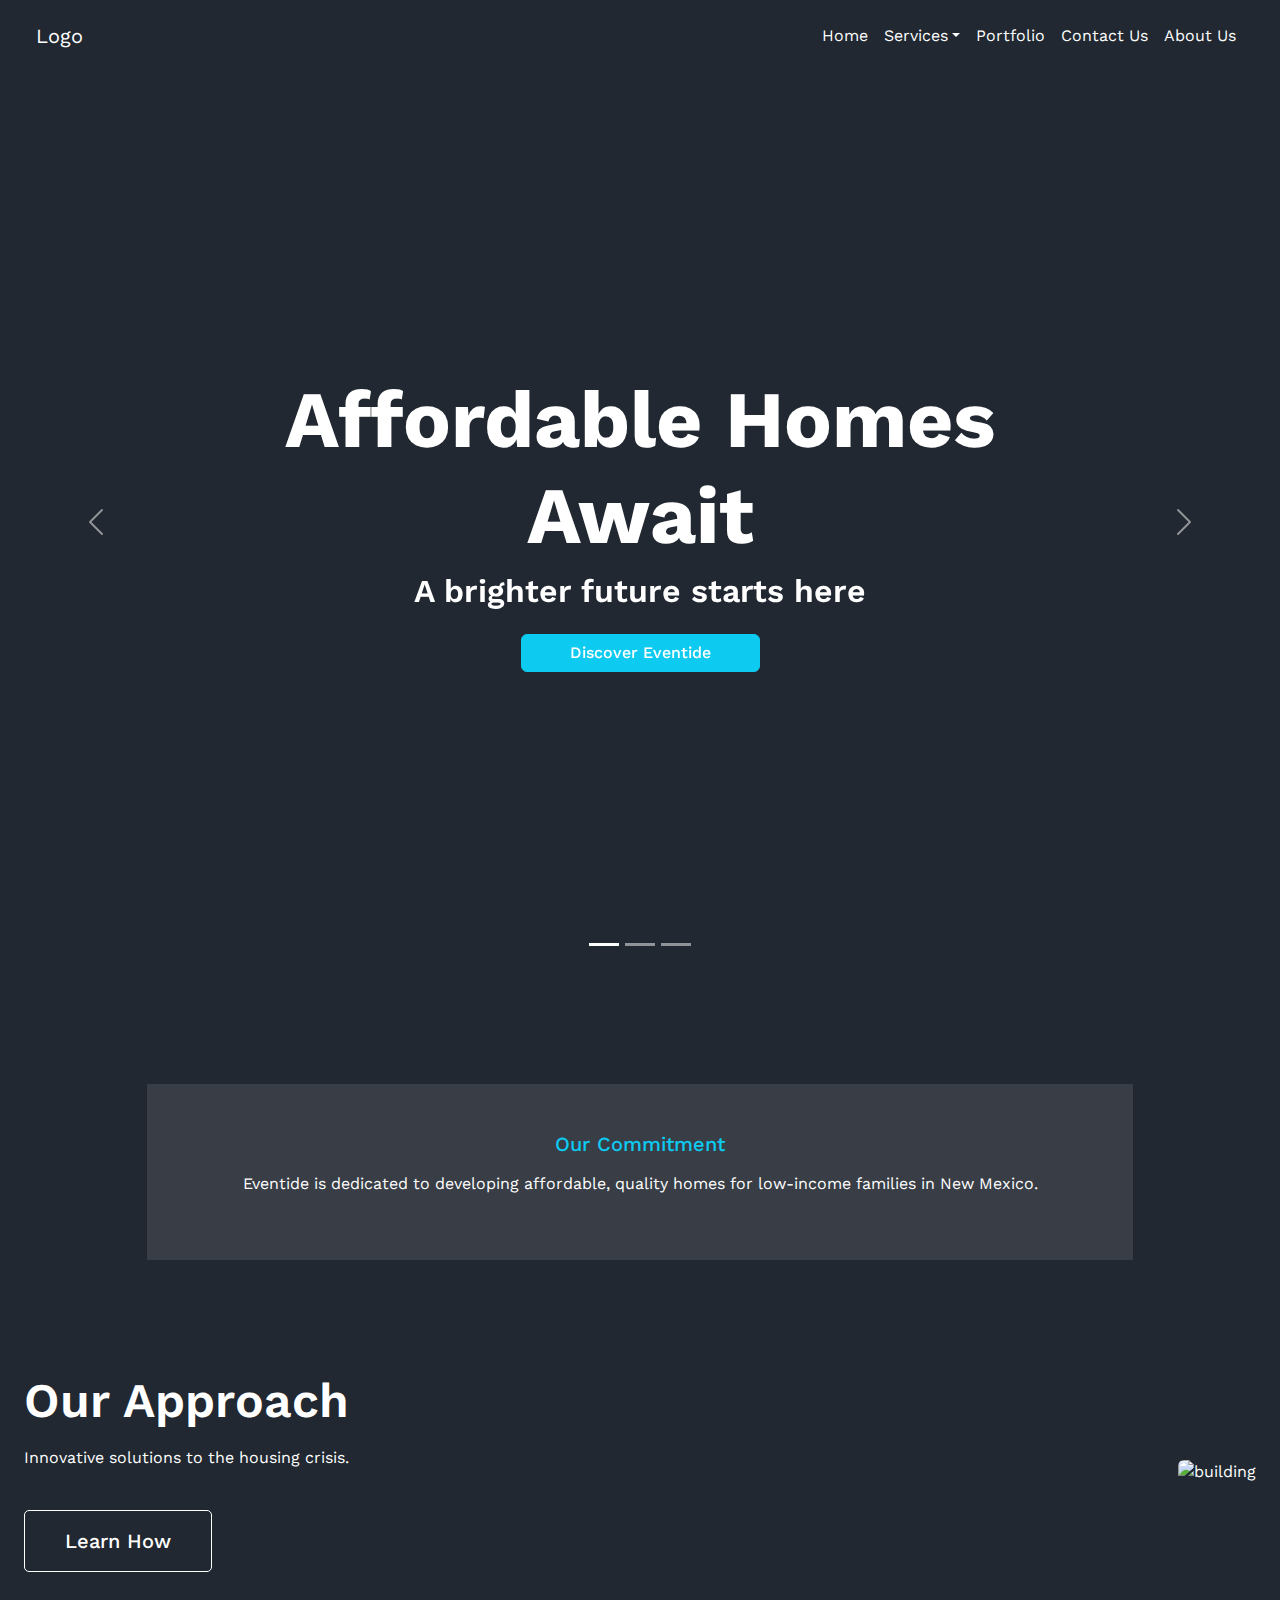
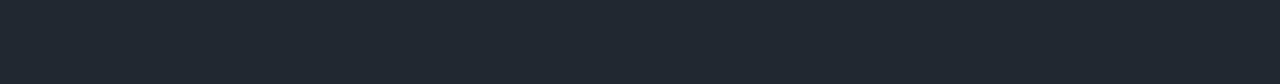
==== main.html @ f6aa6149 "added approach section" ====
<!DOCTYPE html>
<html lang="en">
  <head>
    <meta charset="UTF-8" />
    <meta name="viewport" content="width=device-width, initial-scale=1.0" />
    <title>Building Construction</title>
    <!-- bootstrap css cdn -->
    <link
      href="https://cdn.jsdelivr.net/npm/bootstrap@5.3.3/dist/css/bootstrap.min.css"
      rel="stylesheet"
      integrity="sha384-QWTKZyjpPEjISv5WaRU9OFeRpok6YctnYmDr5pNlyT2bRjXh0JMhjY6hW+ALEwIH"
      crossorigin="anonymous"
    />
    <!-- vanilla css -->
    <link rel="stylesheet" href="styles/main.css" />
  </head>
  <body>
    <main>
      <!-- navbar section starts -->
      <header class="container-xxl my-lg-2 px-lg-4">
        <nav class="navbar navbar-expand-lg" id="nav-container">
          <div class="container-fluid">
            <a class="navbar-brand" href="#">Logo</a>
            <button
              class="navbar-toggler"
              type="button"
              data-bs-toggle="collapse"
              data-bs-target="#navbarNavDropdown"
              aria-controls="navbarNavDropdown"
              aria-expanded="false"
              aria-label="Toggle navigation"
            >
              <span class="navbar-toggler-icon"></span>
            </button>
            <div class="collapse navbar-collapse justify-content-end text-white" id="navbarNavDropdown">
              <ul class="navbar-nav">
                <li class="nav-item">
                  <a class="nav-link" aria-current="page" href="#">Home</a>
                </li>
                <li class="nav-item dropdown">
                  <a class="nav-link dropdown-toggle" href="#" role="button" data-bs-toggle="dropdown" aria-expanded="false">Services</a>
                  <ul class="dropdown-menu">
                    <li><a class="dropdown-item" href="#">Including Design</a></li>
                    <li><a class="dropdown-item" href="#">Construction</a></li>
                    <li><a class="dropdown-item" href="#">Project Management</a></li>
                    <li><a class="dropdown-item" href="#">Consulting Service</a></li>
                  </ul>
                </li>
                <li class="nav-item">
                  <a class="nav-link" href="#">Portfolio</a>
                </li>
                <li class="nav-item">
                  <a class="nav-link" href="#">Contact Us</a>
                </li>
                <li class="nav-item">
                  <a class="nav-link" href="#">About Us</a>
                </li>
              </ul>
            </div>
          </div>
        </nav>
      </header>
      <!-- navbar section ends -->

      <!-- banner section starts -->
      <section>
        <div id="carouselExampleIndicators" class="carousel slide">
          <div class="carousel-indicators">
            <button type="button" data-bs-target="#carouselExampleIndicators" data-bs-slide-to="0" class="active" aria-current="true" aria-label="Slide 1"></button>
            <button type="button" data-bs-target="#carouselExampleIndicators" data-bs-slide-to="1" aria-label="Slide 2"></button>
            <button type="button" data-bs-target="#carouselExampleIndicators" data-bs-slide-to="2" aria-label="Slide 3"></button>
          </div>
          <div class="carousel-inner">
            <div class="carousel-item active">
              <div class="banner-img-1 d-flex justify-content-center align-items-center">
                <div class="text-center">
                  <h1 class="fw-bold display-1">
                    Affordable Homes <br />
                    Await
                  </h1>
                  <h2 class="fw-semibold mb-4">A brighter future starts here</h2>
                  <button class="btn btn-info text-white px-5 fw-medium">Discover Eventide</button>
                </div>
              </div>
            </div>
            <div class="carousel-item">
              <div class="banner-img-2 d-flex justify-content-center align-items-center">
                <div class="text-center">
                  <div class="text-center">
                    <h1 class="fw-bold display-1">
                      Affordable Homes <br />
                      Await
                    </h1>
                    <h2 class="fw-semibold mb-4">A brighter future starts here</h2>
                    <button class="btn btn-info text-white px-5 fw-medium">Discover Eventide</button>
                  </div>
                </div>
              </div>
            </div>
            <div class="carousel-item">
              <div class="banner-img-3 d-flex justify-content-center align-items-center">
                <div class="text-center">
                  <div class="text-center">
                    <h1 class="fw-bold display-1">
                      Affordable Homes <br />
                      Await
                    </h1>
                    <h2 class="fw-semibold mb-4">A brighter future starts here</h2>
                    <button class="btn btn-info text-white px-5 fw-medium">Discover Eventide</button>
                  </div>
                </div>
              </div>
            </div>
          </div>
          <button class="carousel-control-prev" type="button" data-bs-target="#carouselExampleIndicators" data-bs-slide="prev">
            <span class="carousel-control-prev-icon" aria-hidden="true"></span>
            <span class="visually-hidden">Previous</span>
          </button>
          <button class="carousel-control-next" type="button" data-bs-target="#carouselExampleIndicators" data-bs-slide="next">
            <span class="carousel-control-next-icon" aria-hidden="true"></span>
            <span class="visually-hidden">Next</span>
          </button>
        </div>
      </section>
      <!-- banner section ends -->
      <!-- commitment section starts -->
      <section class="container-xxl custom-my px-lg-4">
        <div id="commitment" class="text-center p-3 p-md-4 p-lg-5">
          <h5 class="text-info pb-1 pb-lg-2 fw-medium">Our Commitment</h5>
          <p>Eventide is dedicated to developing affordable, quality homes for low-income families in New Mexico.</p>
        </div>
      </section>
      <!-- commitment section ends -->
      <!-- approach section start -->
      <section class="container-xxl custom-my px-lg-4">
        <div class="d-flex flex-column row-gap-5 flex-lg-row align-items-center justify-content-between">
          <div class="text-center text-lg-start">
            <h2 class="display-5 fw-semibold">Our Approach</h2>
            <p class="pt-1 pt-lg-2 pb-3 pb-lg-4">Innovative solutions to the housing crisis.</p>
            <button class="my-btn-outline">Learn How</button>
          </div>
          <div>
            <img
              class="rounded-2 img-fluid"
              src="https://img.freepik.com/free-photo/speaking-outdoors_1098-14924.jpg?t=st=1715679173~exp=1715682773~hmac=a0f3a805b7815ce14376bb1702fe9382f2c8466eb94dcba13b45b3bae64923c0&w=540"
              alt="building"
            />
          </div>
        </div>
      </section>
      <!-- approach section ends -->
    </main>

    <!-- bootstrap js cdn -->
    <script
      src="https://cdn.jsdelivr.net/npm/bootstrap@5.3.3/dist/js/bootstrap.bundle.min.js"
      integrity="sha384-YvpcrYf0tY3lHB60NNkmXc5s9fDVZLESaAA55NDzOxhy9GkcIdslK1eN7N6jIeHz"
      crossorigin="anonymous"
    ></script>
  </body>
</html>
---- styles/main.css ----
/* work sans google font */
@import url("https://fonts.googleapis.com/css2?family=Work+Sans:ital,wght@0,100..900;1,100..900&display=swap");

:root {
  --primary-bg-color: #212831;
  --secondary-bg-color: #383d46;
  --black: #000;
  --white: #fff;
  --padding: ;
}

body {
  background-color: var(--primary-bg-color);
  color: var(--white);
  font-family: "Work Sans", sans-serif;
}

/* ------- common style starts ------- */

.my-btn-outline {
  border: 1px solid var(--white);
  background-color: transparent;
  color: var(--white);
  padding: 10px 30px;
  border-radius: 5px;
}
@media only screen and (min-width: 992px) {
  .my-btn-outline {
    padding: 15px 40px;
    border-radius: 5px;
    font-weight: 500;
    font-size: 20px;
  }
}

.custom-my {
  margin-block: 3rem;
}
@media only screen and (min-width: 992px) {
  .custom-my {
    margin-block: 5rem;
  }
}
@media only screen and (min-width: 1200px) {
  .custom-my {
    margin-block: 7rem;
  }
}

/* ------- common style ends ------- */

/* ------- navbar section style starts ------- */
#nav-container a:link,
a:visited {
  color: white !important;
}

#nav-container .dropdown-menu {
  background-color: var(--secondary-bg-color);
}

#nav-container .dropdown-item:hover {
  background-color: transparent;
}
/* ------- navbar section style ends ------- */

/* ------- banner section style starts ------- */
.banner-img-1 {
  background-image: url(https://img.freepik.com/free-photo/shiny-night-city_1127-8.jpg?t=st=1715628254~exp=1715631854~hmac=284d57db70719421a50064b3a6e20e3d1b5bdbbe9b80d364b5c819ed0dc939eb&w=740);
  height: 100vh;
  background-size: cover;
}
.banner-img-2 {
  background-image: url(https://img.freepik.com/free-photo/cityscape-xiangshan-trail-nighttime-taipei-taiwan_181624-60239.jpg?t=st=1715628345~exp=1715631945~hmac=b1fb723ed22d3dcced2be003f2a1c38cb7d05db8006632b284d4e3e94947e412&w=740);
  height: 100vh;
  background-size: cover;
}
.banner-img-3 {
  background-image: url(https://img.freepik.com/premium-photo/night-city-bangkok_705804-2322.jpg?w=740);
  height: 100vh;
  background-size: cover;
}
/* ------- banner section style ends ------- */

/* ------- commitment section style start ------- */
#commitment {
  background-color: var(--secondary-bg-color);
}
@media only screen and (min-width: 992px) {
  #commitment {
    width: 80%;
    margin-inline: auto;
  }
}
/* ------- commitment section style ends ------- */
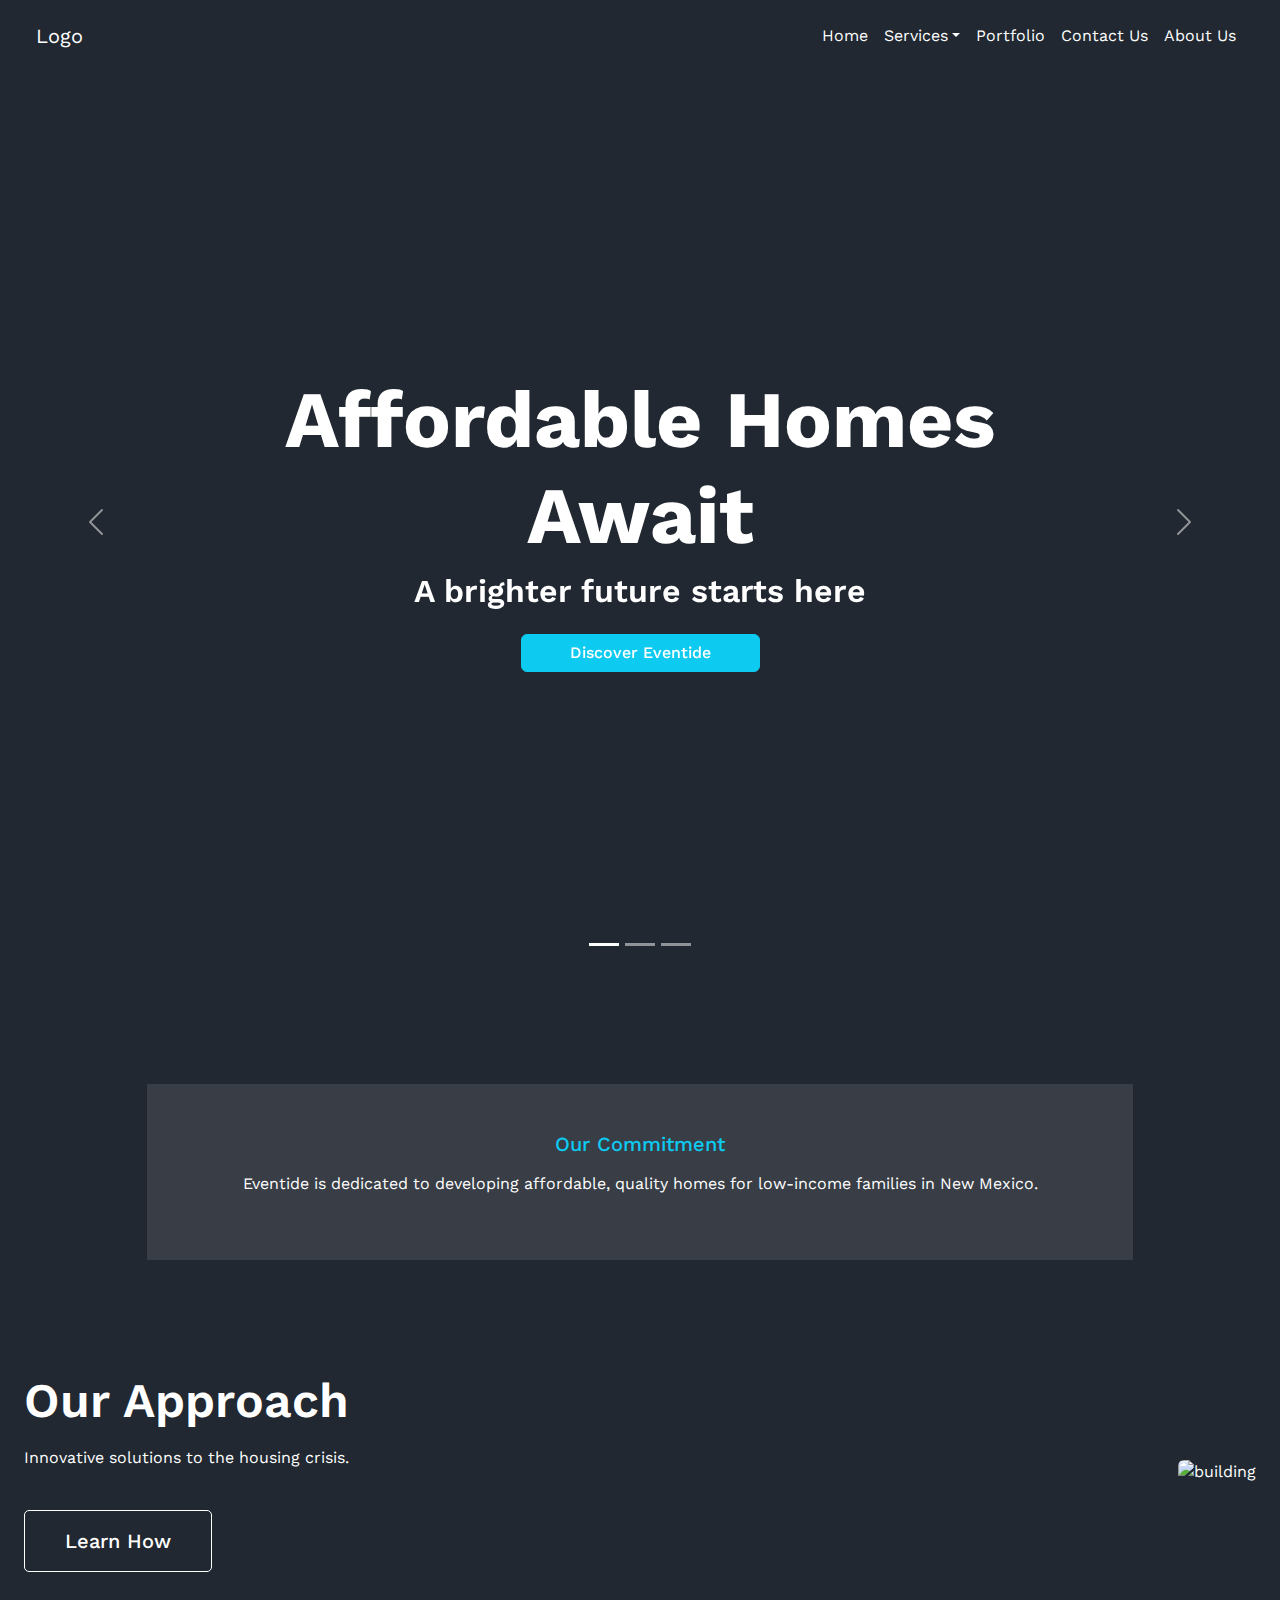
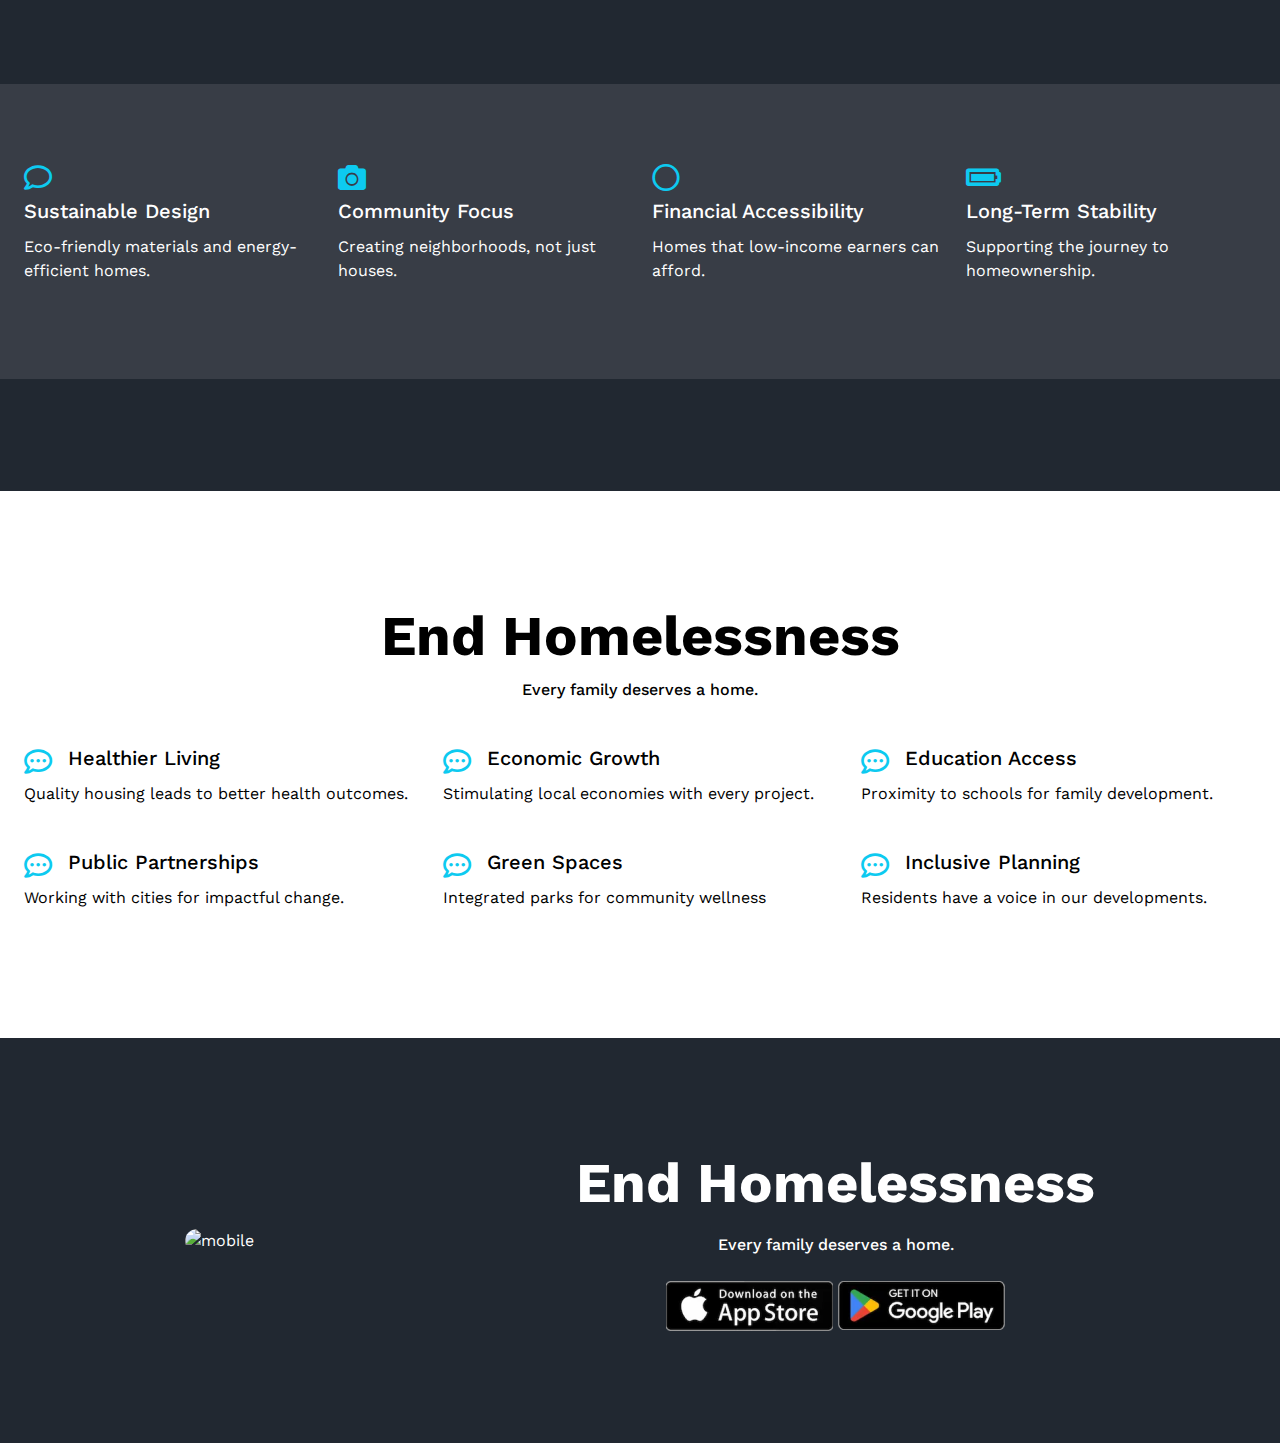
==== commit e8a40811: "added homelessness and stories section" ====
--- a/main.html
+++ b/main.html
@@ -4,6 +4,9 @@
     <meta charset="UTF-8" />
     <meta name="viewport" content="width=device-width, initial-scale=1.0" />
     <title>Building Construction</title>
+    <!-- font awesome icon cdn -->
+    <link href="https://cdnjs.cloudflare.com/ajax/libs/font-awesome/5.13.0/css/all.min.css" rel="stylesheet" />
+
     <!-- bootstrap css cdn -->
     <link
       href="https://cdn.jsdelivr.net/npm/bootstrap@5.3.3/dist/css/bootstrap.min.css"
@@ -123,6 +126,7 @@
         </div>
       </section>
       <!-- banner section ends -->
+
       <!-- commitment section starts -->
       <section class="container-xxl custom-my px-lg-4">
         <div id="commitment" class="text-center p-3 p-md-4 p-lg-5">
@@ -131,6 +135,7 @@
         </div>
       </section>
       <!-- commitment section ends -->
+
       <!-- approach section start -->
       <section class="container-xxl custom-my px-lg-4">
         <div class="d-flex flex-column row-gap-5 flex-lg-row align-items-center justify-content-between">
@@ -149,6 +154,139 @@
         </div>
       </section>
       <!-- approach section ends -->
+
+      <!-- work section starts -->
+      <section id="work-container" class="custom-my">
+        <div class="container-xxl px-lg-4">
+          <div class="row justify-content-between gap-4 gap-md-0">
+            <div class="col-12 col-md-6 col-lg-3">
+              <i class="far fa-comment fs-3 text-info"></i>
+              <h5 class="py-1">Sustainable Design</h5>
+              <p>Eco-friendly materials and energy-efficient homes.</p>
+            </div>
+            <div class="col-12 col-md-6 col-lg-3">
+              <i class="fas fa-camera fs-3 text-info"></i>
+              <h5 class="py-1">Community Focus</h5>
+              <p>Creating neighborhoods, not just houses.</p>
+            </div>
+            <div class="col-12 col-md-6 col-lg-3">
+              <i class="far fa-circle fs-3 text-info"></i>
+              <h5 class="py-1">Financial Accessibility</h5>
+              <p>Homes that low-income earners can afford.</p>
+            </div>
+            <div class="col-12 col-md-6 col-lg-3">
+              <i class="fas fa-battery-full fs-3 text-info"></i>
+              <h5 class="py-1">Long-Term Stability</h5>
+              <p>Supporting the journey to homeownership.</p>
+            </div>
+          </div>
+        </div>
+      </section>
+      <!-- work section ends -->
+
+      <!-- Homelessness section starts -->
+      <section id="homelessness-container" class="custom-my">
+        <div class="container-xxl px-lg-4">
+          <div class="text-center pb-3 pb-lg-4">
+            <h1 class="display-4 fw-bold">End Homelessness</h1>
+            <p class="fw-medium">Every family deserves a home.</p>
+          </div>
+          <div class="row gy-md-2 gy-lg-4">
+            <div class="col-12 col-md-6 col-lg-4">
+              <div class="d-flex gap-2 gap-lg-3 align-items-center">
+                <i class="far fa-comment-dots fs-3 text-info"></i>
+                <h5 class="py-1">Healthier Living</h5>
+              </div>
+              <p>Quality housing leads to better health outcomes.</p>
+            </div>
+            <div class="col-12 col-md-6 col-lg-4">
+              <div class="d-flex gap-2 gap-lg-3 align-items-center">
+                <i class="far fa-comment-dots fs-3 text-info"></i>
+                <h5 class="py-1">Economic Growth</h5>
+              </div>
+              <p>Stimulating local economies with every project.</p>
+            </div>
+            <div class="col-12 col-md-6 col-lg-4">
+              <div class="d-flex gap-2 gap-lg-3 align-items-center">
+                <i class="far fa-comment-dots fs-3 text-info"></i>
+                <h5 class="py-1">Education Access</h5>
+              </div>
+              <p>Proximity to schools for family development.</p>
+            </div>
+            <div class="col-12 col-md-6 col-lg-4">
+              <div class="d-flex gap-2 gap-lg-3 align-items-center">
+                <i class="far fa-comment-dots fs-3 text-info"></i>
+                <h5 class="py-1">Public Partnerships</h5>
+              </div>
+              <p>Working with cities for impactful change.</p>
+            </div>
+            <div class="col-12 col-md-6 col-lg-4">
+              <div class="d-flex gap-2 gap-lg-3 align-items-center">
+                <i class="far fa-comment-dots fs-3 text-info"></i>
+                <h5 class="py-1">Green Spaces</h5>
+              </div>
+              <p>Integrated parks for community wellness</p>
+            </div>
+            <div class="col-12 col-md-6 col-lg-4">
+              <div class="d-flex gap-2 gap-lg-3 align-items-center">
+                <i class="far fa-comment-dots fs-3 text-info"></i>
+                <h5 class="py-1">Inclusive Planning</h5>
+              </div>
+              <p>Residents have a voice in our developments.</p>
+            </div>
+          </div>
+          <!-- <div class="row mt-lg-3">
+            <div class="col-12 col-md-6 col-lg-4">
+              <div class="d-flex gap-2 gap-lg-3 align-items-center">
+                <i class="far fa-comment-dots fs-3 text-info"></i>
+                <h5 class="py-1">Public Partnerships</h5>
+              </div>
+              <p>Working with cities for impactful change.</p>
+            </div>
+            <div class="col-12 col-md-6 col-lg-4">
+              <div class="d-flex gap-2 gap-lg-3 align-items-center">
+                <i class="far fa-comment-dots fs-3 text-info"></i>
+                <h5 class="py-1">Green Spaces</h5>
+              </div>
+              <p>Integrated parks for community wellness</p>
+            </div>
+            <div class="col-12 col-md-6 col-lg-4">
+              <div class="d-flex gap-2 gap-lg-3 align-items-center">
+                <i class="far fa-comment-dots fs-3 text-info"></i>
+                <h5 class="py-1">Inclusive Planning</h5>
+              </div>
+              <p>Residents have a voice in our developments.</p>
+            </div>
+          </div> -->
+        </div>
+      </section>
+      <!-- Homelessness section ends -->
+
+      <!-- our mission section starts -->
+      <section class="container-xxl custom-my px-lg-4">
+        <div class="d-flex flex-column row-gap-5 flex-lg-row align-items-center justify-content-around">
+          <div>
+            <img
+              class="img-fluid rounded-4"
+              src="https://img.freepik.com/free-vector/isolated-mobile-phone_1392-11.jpg?t=st=1715776638~exp=1715780238~hmac=95c0db3317c520da88683a915e5bb8a428e62a33784c4d5b6e84d9d731ac18c1&w=500"
+              alt="mobile"
+            />
+          </div>
+          <div class="text-center">
+            <h1 class="display-4 fw-bold">End Homelessness</h1>
+            <p class="fw-medium py-2">Every family deserves a home.</p>
+            <div>
+              <img class="img-fluid" src="/images/apple-store.png" alt="apple-store" />
+              <img class="img-fluid" src="/images/play-store.png" alt="google-store" />
+            </div>
+          </div>
+        </div>
+      </section>
+      <!-- our mission section ends -->
+
+      <!-- success stories section starts -->
+      <section class="container-xxl custom-my px-lg-4"></section>
+      <!-- success stories section ends -->
     </main>
 
     <!-- bootstrap js cdn -->
--- a/styles/main.css
+++ b/styles/main.css
@@ -13,6 +13,10 @@
   background-color: var(--primary-bg-color);
   color: var(--white);
   font-family: "Work Sans", sans-serif;
+}
+
+.navbar-toggler {
+  background-color: var(--white);
 }
 
 /* ------- common style starts ------- */
@@ -93,3 +97,33 @@
   }
 }
 /* ------- commitment section style ends ------- */
+
+/* ------- work section style start ------- */
+#work-container {
+  background-color: var(--secondary-bg-color);
+  padding-block: 3rem;
+}
+
+@media only screen and (min-width: 992px) {
+  #work-container {
+    padding-block: 5rem;
+  }
+}
+/* ------- work section style start ------- */
+
+/* ------- work section style start ------- */
+#homelessness-container {
+  background-color: var(--white);
+  color: var(--black);
+  padding-block: 4rem;
+}
+
+@media only screen and (min-width: 992px) {
+  #homelessness-container {
+    padding-block: 7rem;
+  }
+}
+/* ------- work section style start ------- */
+
+/* ------- work section style ends ------- */
+/* ------- work section style ends ------- */
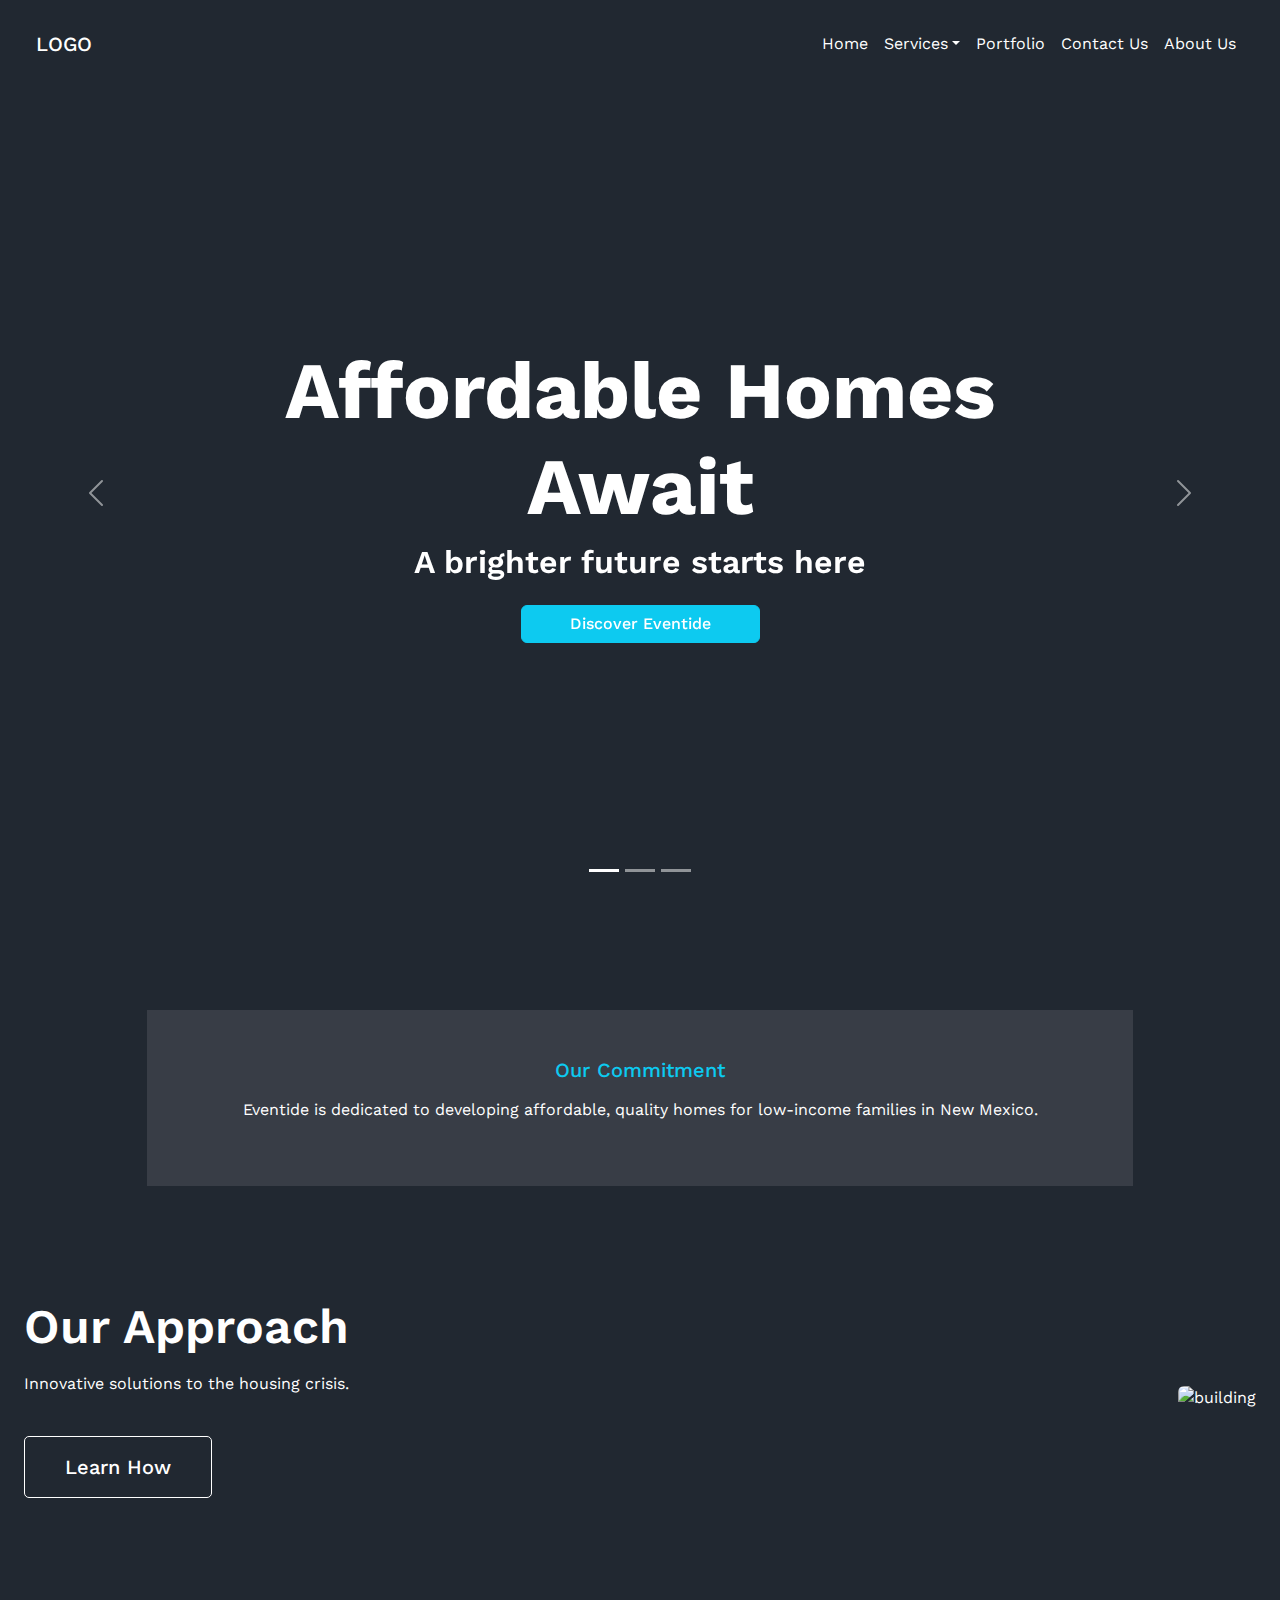
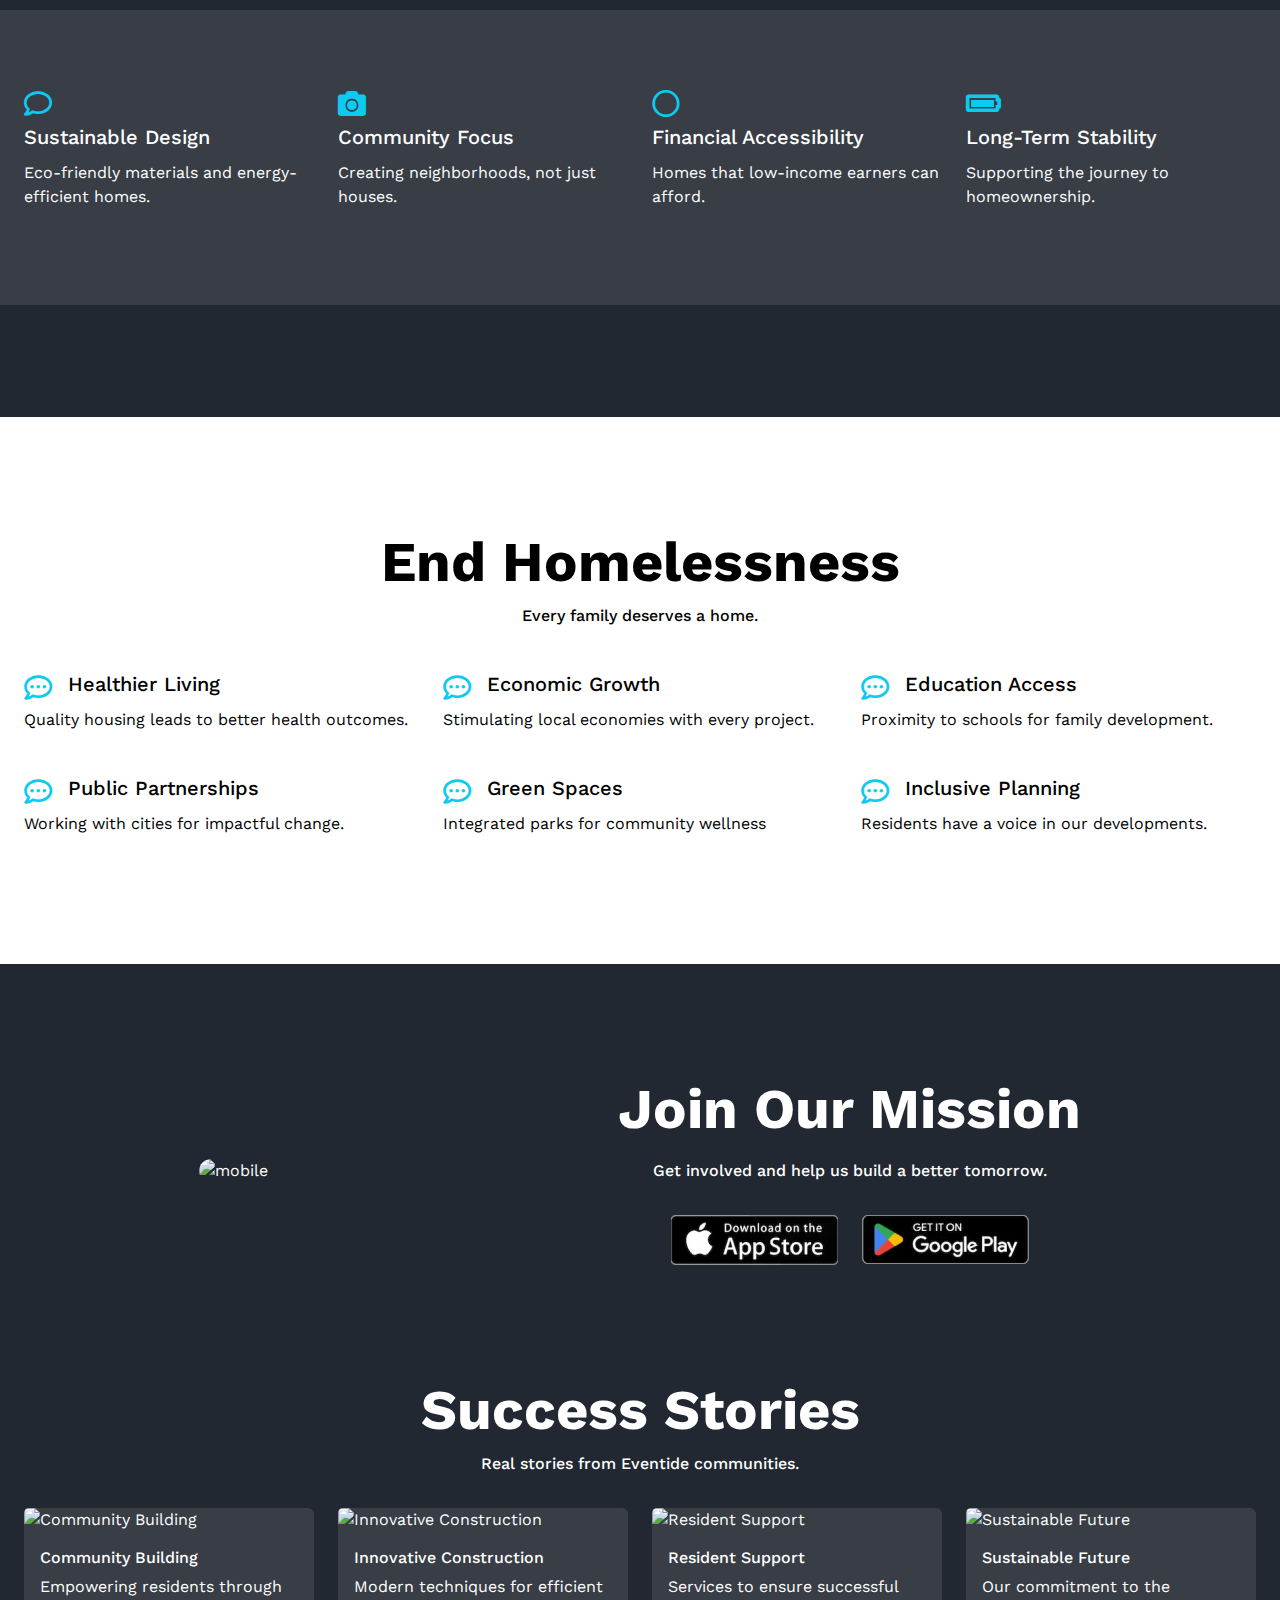
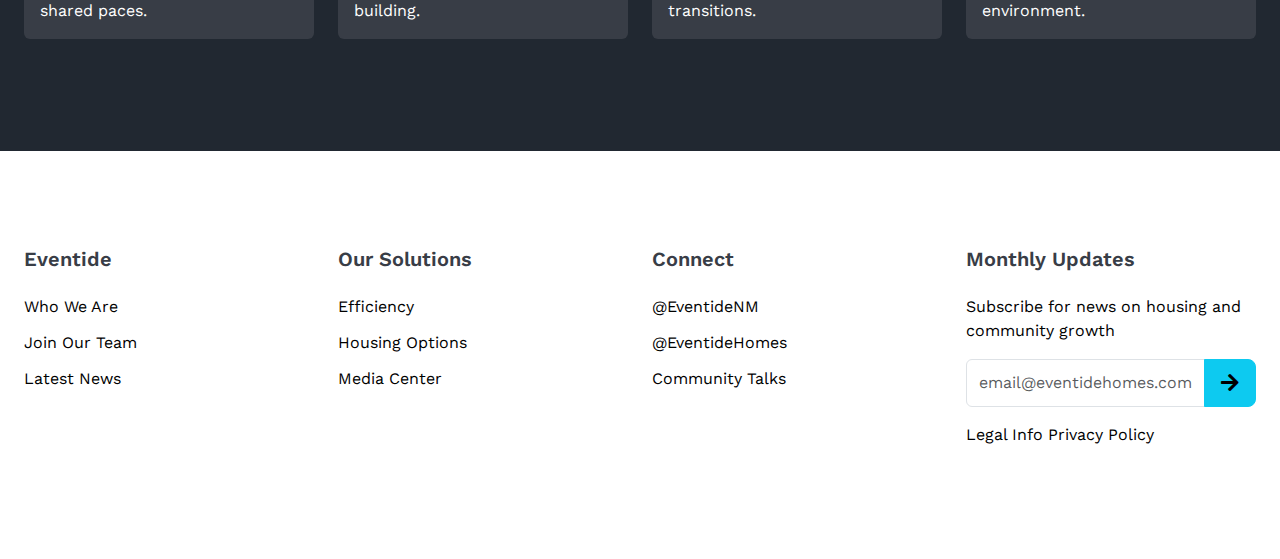
==== commit 7c8a17b0: "Success Stories and footer sections" ====
--- a/main.html
+++ b/main.html
@@ -20,10 +20,10 @@
   <body>
     <main>
       <!-- navbar section starts -->
-      <header class="container-xxl my-lg-2 px-lg-4">
+      <header class="container-xxl my-lg-3 px-lg-4">
         <nav class="navbar navbar-expand-lg" id="nav-container">
           <div class="container-fluid">
-            <a class="navbar-brand" href="#">Logo</a>
+            <a class="navbar-brand text-white fw-medium" href="/main.html">LOGO</a>
             <button
               class="navbar-toggler"
               type="button"
@@ -38,7 +38,7 @@
             <div class="collapse navbar-collapse justify-content-end text-white" id="navbarNavDropdown">
               <ul class="navbar-nav">
                 <li class="nav-item">
-                  <a class="nav-link" aria-current="page" href="#">Home</a>
+                  <a class="nav-link" aria-current="page" href="/main.html">Home</a>
                 </li>
                 <li class="nav-item dropdown">
                   <a class="nav-link dropdown-toggle" href="#" role="button" data-bs-toggle="dropdown" aria-expanded="false">Services</a>
@@ -273,9 +273,9 @@
             />
           </div>
           <div class="text-center">
-            <h1 class="display-4 fw-bold">End Homelessness</h1>
-            <p class="fw-medium py-2">Every family deserves a home.</p>
-            <div>
+            <h1 class="display-4 fw-bold">Join Our Mission</h1>
+            <p class="fw-medium pt-2 pb-3">Get involved and help us build a better tomorrow.</p>
+            <div class="d-flex gap-3 gap-lg-4 align-items-center justify-content-center">
               <img class="img-fluid" src="/images/apple-store.png" alt="apple-store" />
               <img class="img-fluid" src="/images/play-store.png" alt="google-store" />
             </div>
@@ -285,8 +285,74 @@
       <!-- our mission section ends -->
 
       <!-- success stories section starts -->
-      <section class="container-xxl custom-my px-lg-4"></section>
+      <section class="container-xxl custom-my px-lg-4">
+        <div class="text-center pb-2 pb-lg-3">
+          <h1 class="display-4 fw-bold">Success Stories</h1>
+          <p class="fw-medium">Real stories from Eventide communities.</p>
+        </div>
+        <div class="row row-cols-1 row-cols-md-2 row-cols-lg-4 g-4" id="stories-container"></div>
+      </section>
       <!-- success stories section ends -->
+
+      <!-- footer section starts -->
+      <footer id="footer-container">
+        <div class="container-xxl custom-py px-lg-4">
+          <div class="row gy-3 row-cols-2 row-cols-lg-4 justify-content-between">
+            <div class="col">
+              <h5 class="fw-semibold mb-4">Eventide</h5>
+              <ul class="list-unstyled">
+                <li>
+                  <a href="#">Who We Are</a>
+                </li>
+                <li>
+                  <a href="#">Join Our Team</a>
+                </li>
+                <li>
+                  <a href="#">Latest News</a>
+                </li>
+              </ul>
+            </div>
+            <div class="col">
+              <h5 class="fw-semibold mb-4">Our Solutions</h5>
+              <ul class="list-unstyled">
+                <li>
+                  <a href="#">Efficiency</a>
+                </li>
+                <li>
+                  <a href="#"> Housing Options</a>
+                </li>
+                <li>
+                  <a href="#"> Media Center</a>
+                </li>
+              </ul>
+            </div>
+            <div class="col">
+              <h5 class="fw-semibold mb-4">Connect</h5>
+              <ul class="list-unstyled">
+                <li>
+                  <a href="#">@EventideNM</a>
+                </li>
+                <li>
+                  <a href="#">@EventideHomes</a>
+                </li>
+                <li>
+                  <a href="#">Community Talks</a>
+                </li>
+              </ul>
+            </div>
+            <div class="col">
+              <h5 class="fw-semibold mb-4">Monthly Updates</h5>
+              <p>Subscribe for news on housing and community growth</p>
+              <div class="input-group mb-3">
+                <input type="text" class="form-control" placeholder="email@eventidehomes.com" aria-label="Recipient's username" aria-describedby="button-addon2" />
+                <button class="btn btn-info btn-lg" type="button" id="button-addon2"><i class="fas fa-arrow-right"></i></button>
+              </div>
+              <p>Legal Info Privacy Policy</p>
+            </div>
+          </div>
+        </div>
+      </footer>
+      <!-- footer section ends -->
     </main>
 
     <!-- bootstrap js cdn -->
@@ -295,5 +361,6 @@
       integrity="sha384-YvpcrYf0tY3lHB60NNkmXc5s9fDVZLESaAA55NDzOxhy9GkcIdslK1eN7N6jIeHz"
       crossorigin="anonymous"
     ></script>
+    <script src="/scripts/main.js"></script>
   </body>
 </html>
--- a/styles/main.css
+++ b/styles/main.css
@@ -6,7 +6,6 @@
   --secondary-bg-color: #383d46;
   --black: #000;
   --white: #fff;
-  --padding: ;
 }
 
 body {
@@ -20,7 +19,6 @@
 }
 
 /* ------- common style starts ------- */
-
 .my-btn-outline {
   border: 1px solid var(--white);
   background-color: transparent;
@@ -37,6 +35,7 @@
   }
 }
 
+/* custom margin */
 .custom-my {
   margin-block: 3rem;
 }
@@ -50,13 +49,25 @@
     margin-block: 7rem;
   }
 }
-
+/* custom padding */
+.custom-py {
+  padding-block: 3rem;
+}
+@media only screen and (min-width: 992px) {
+  .custom-py {
+    padding-block: 4rem;
+  }
+}
+@media only screen and (min-width: 1200px) {
+  .custom-py {
+    padding-block: 6rem;
+  }
+}
 /* ------- common style ends ------- */
 
 /* ------- navbar section style starts ------- */
-#nav-container a:link,
-a:visited {
-  color: white !important;
+#nav-container li a {
+  color: var(--white);
 }
 
 #nav-container .dropdown-menu {
@@ -71,17 +82,17 @@
 /* ------- banner section style starts ------- */
 .banner-img-1 {
   background-image: url(https://img.freepik.com/free-photo/shiny-night-city_1127-8.jpg?t=st=1715628254~exp=1715631854~hmac=284d57db70719421a50064b3a6e20e3d1b5bdbbe9b80d364b5c819ed0dc939eb&w=740);
-  height: 100vh;
+  height: 90vh;
   background-size: cover;
 }
 .banner-img-2 {
   background-image: url(https://img.freepik.com/free-photo/cityscape-xiangshan-trail-nighttime-taipei-taiwan_181624-60239.jpg?t=st=1715628345~exp=1715631945~hmac=b1fb723ed22d3dcced2be003f2a1c38cb7d05db8006632b284d4e3e94947e412&w=740);
-  height: 100vh;
+  height: 90vh;
   background-size: cover;
 }
 .banner-img-3 {
   background-image: url(https://img.freepik.com/premium-photo/night-city-bangkok_705804-2322.jpg?w=740);
-  height: 100vh;
+  height: 90vh;
   background-size: cover;
 }
 /* ------- banner section style ends ------- */
@@ -111,7 +122,7 @@
 }
 /* ------- work section style start ------- */
 
-/* ------- work section style start ------- */
+/* ------- homelessness section style start ------- */
 #homelessness-container {
   background-color: var(--white);
   color: var(--black);
@@ -123,7 +134,32 @@
     padding-block: 7rem;
   }
 }
-/* ------- work section style start ------- */
+/* ------- homelessness section style ends ------- */
 
-/* ------- work section style ends ------- */
-/* ------- work section style ends ------- */
+/* ------- success story style starts ------- */
+.story-card {
+  background-color: var(--secondary-bg-color);
+  color: var(--white);
+}
+/* ------- success story style ends ------- */
+
+/* ------- footer ends ------- */
+#footer-container {
+  background-color: var(--white);
+  color: var(--black);
+}
+
+#footer-container ul li a {
+  color: var(--black);
+  text-decoration: none;
+  margin-top: 20px;
+}
+
+#footer-container ul li {
+  margin-top: 12px;
+}
+
+#footer-container h5 {
+  color: var(--secondary-bg-color);
+}
+/* ------- footer style ends ------- */
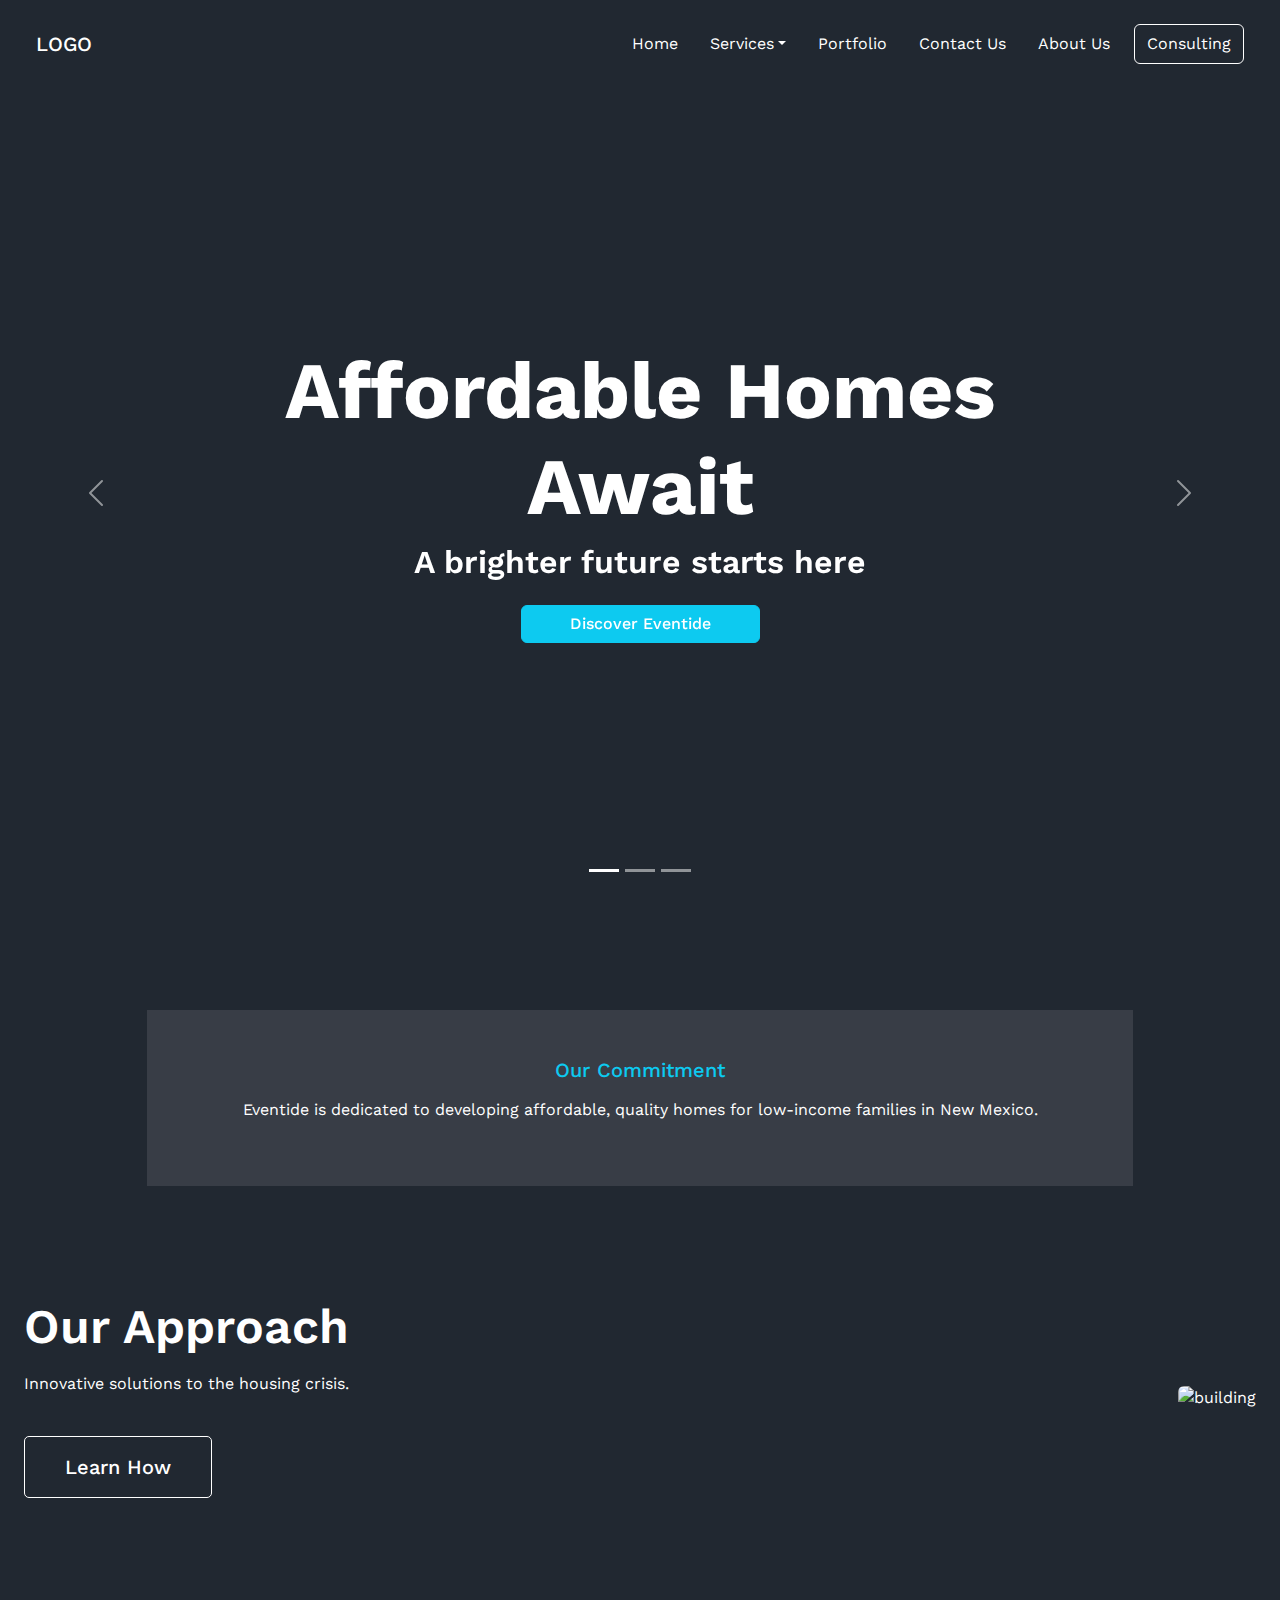
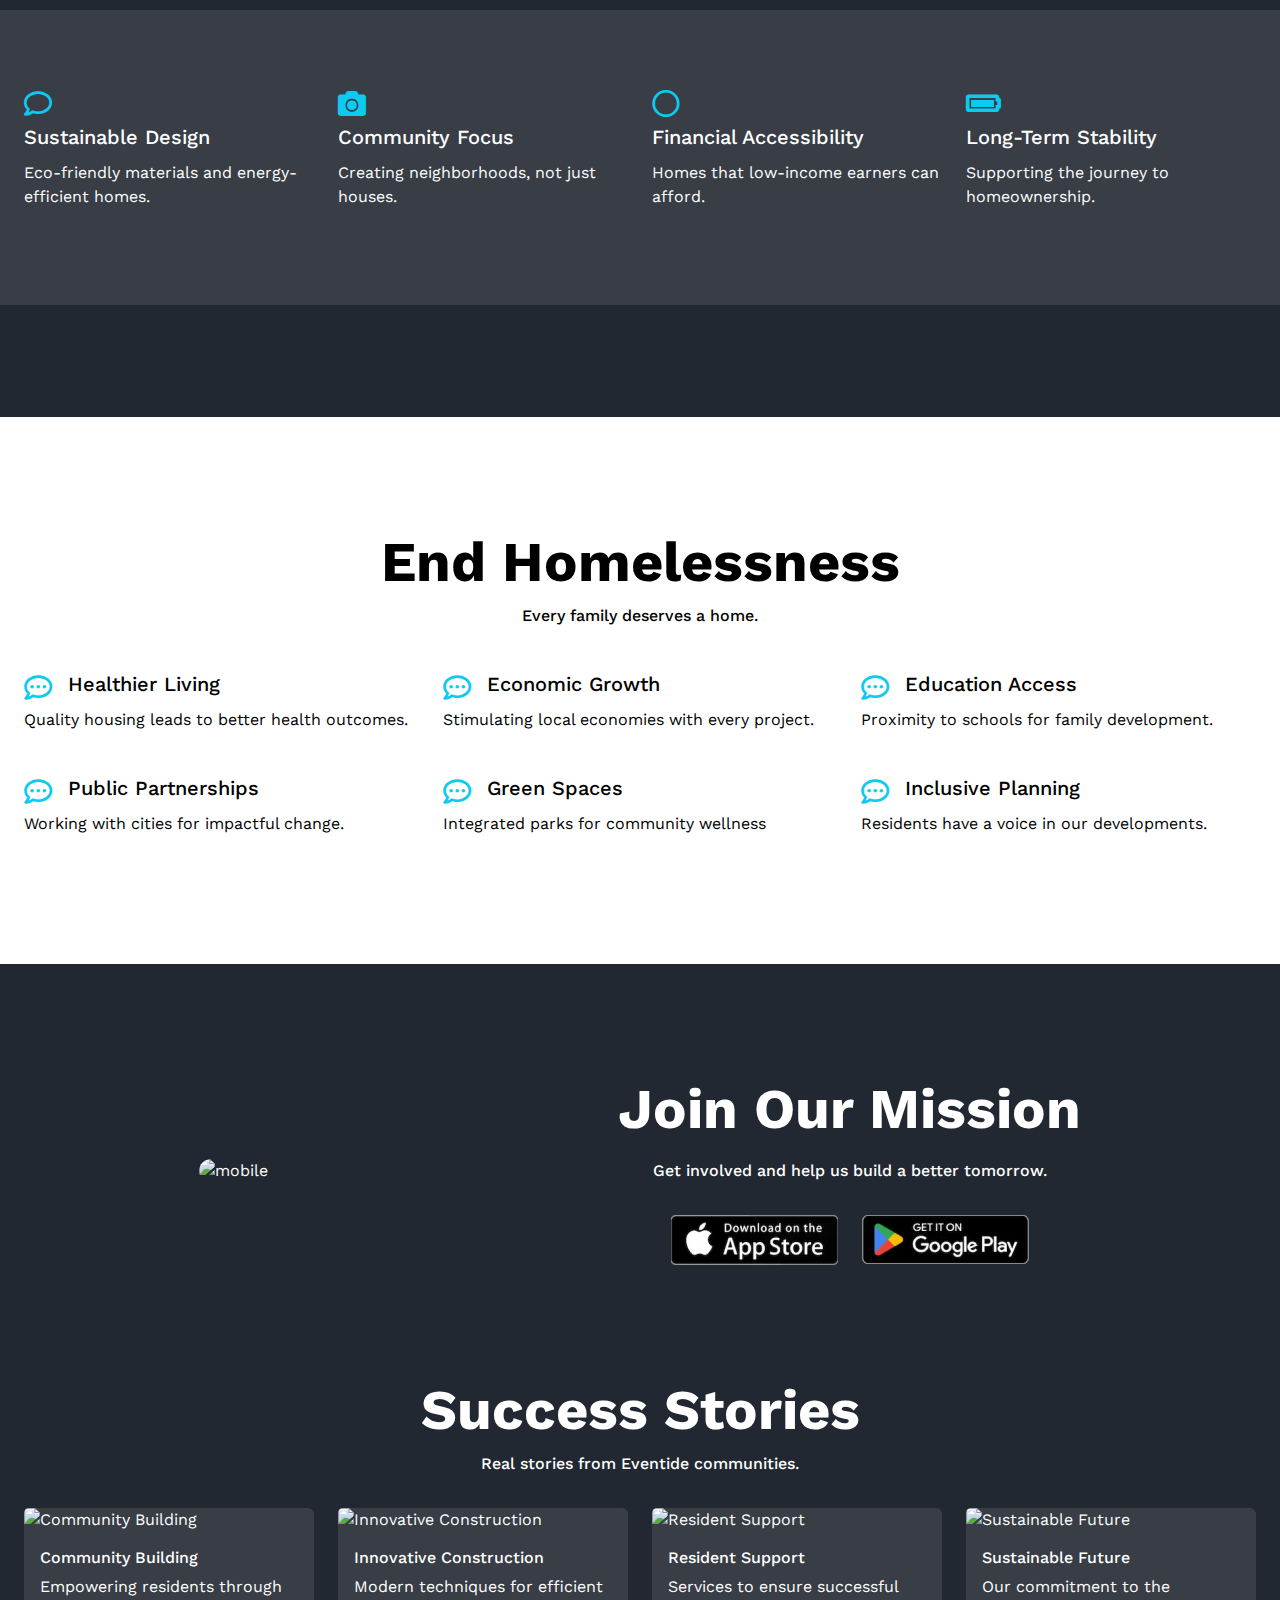
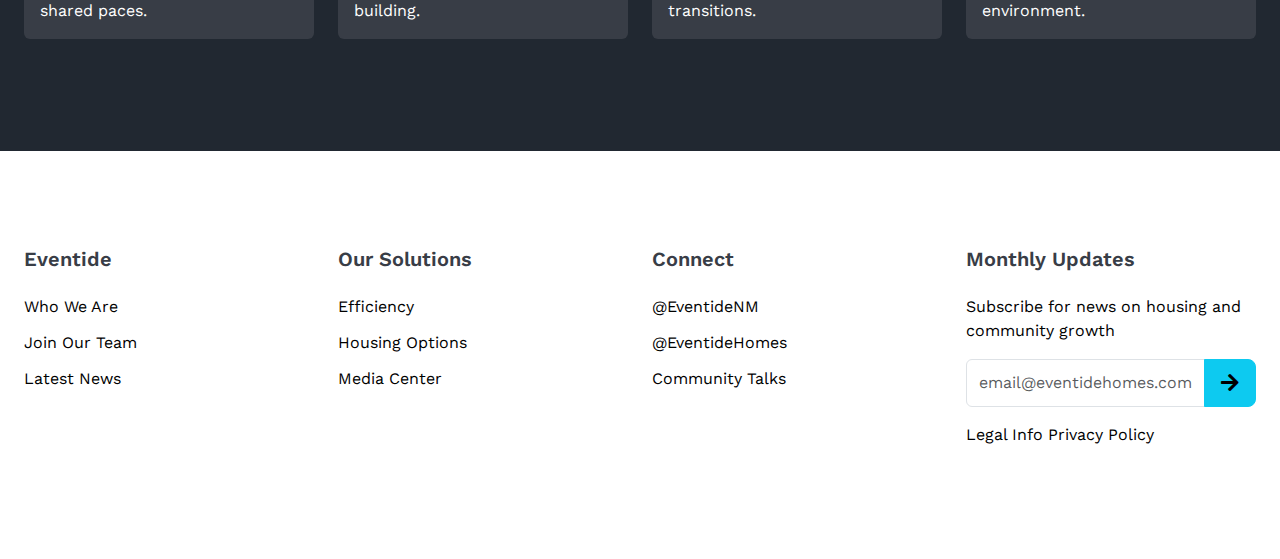
==== commit e62e3772: "create design service page" ====
--- a/main.html
+++ b/main.html
@@ -36,14 +36,14 @@
               <span class="navbar-toggler-icon"></span>
             </button>
             <div class="collapse navbar-collapse justify-content-end text-white" id="navbarNavDropdown">
-              <ul class="navbar-nav">
+              <ul class="navbar-nav gap-lg-3">
                 <li class="nav-item">
                   <a class="nav-link" aria-current="page" href="/main.html">Home</a>
                 </li>
                 <li class="nav-item dropdown">
                   <a class="nav-link dropdown-toggle" href="#" role="button" data-bs-toggle="dropdown" aria-expanded="false">Services</a>
                   <ul class="dropdown-menu">
-                    <li><a class="dropdown-item" href="#">Including Design</a></li>
+                    <li><a class="dropdown-item" href="/pages/services/including-design.html">Including Design</a></li>
                     <li><a class="dropdown-item" href="#">Construction</a></li>
                     <li><a class="dropdown-item" href="#">Project Management</a></li>
                     <li><a class="dropdown-item" href="#">Consulting Service</a></li>
@@ -58,6 +58,7 @@
                 <li class="nav-item">
                   <a class="nav-link" href="#">About Us</a>
                 </li>
+                <button style="width: fit-content" class="btn text-white border-1 border-white">Consulting</button>
               </ul>
             </div>
           </div>
